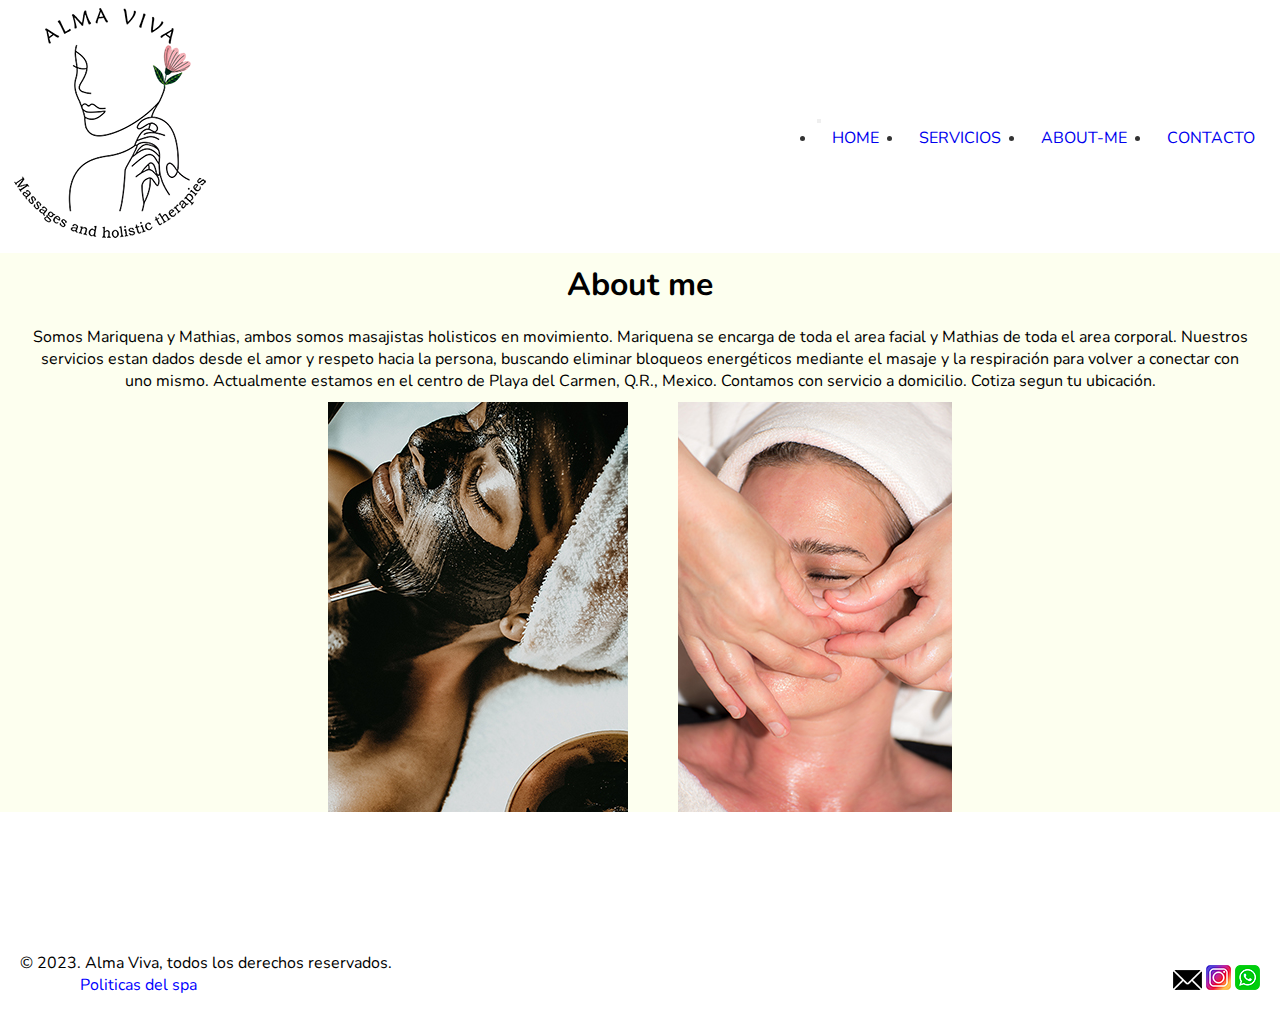
==== pages/about-me.html @ a7c30697 "proyecto final" ====
<!DOCTYPE html>
<html lang="en">
<head>
    <meta charset="UTF-8">
    <meta name="viewport" content="width=device-width, initial-scale=1.0">
    <title>Alma Viva | About-me</title>
    <meta name="description" content="Hola! Nos apasiona brindar un servicio desde el amor y cuidado a la persona. Ofrecemos masajes faciales, corporales con aroma terapia y mucho mas. Veni a relajarte estamos ubicados en el centro de Playa del Carmen, Q.R., Mx."> 
    <meta name="keywords" content="masajes, spa, masajes a parejas, masajes faciales, espalda, massages, masaje a cuatro manos, terapias holisticas, amor propio">
    <link rel="stylesheet" href="../scss/main.css">
    <link href="https://cdn.jsdelivr.net/npm/bootstrap@5.3.2/dist/css/bootstrap.min.css" rel="stylesheet" integrity="sha384-T3c6CoIi6uLrA9TneNEoa7RxnatzjcDSCmG1MXxSR1GAsXEV/Dwwykc2MPK8M2HN" crossorigin="anonymous">
    <link rel="icon" href="../img/logoWeb.png">
    <link rel="preconnect" href="https://fonts.googleapis.com">
    <link rel="preconnect" href="https://fonts.gstatic.com" crossorigin>
    <link href="https://fonts.googleapis.com/css2?family=Nunito:wght@300;600&display=swap" rel="stylesheet">
</head>

<body>
    <header class="header">

       <div id="Logo">
            <a href="../index.html">
                <img src="../img/logoWeb.png" alt="logoAlmaViva">
            </a>                    
        </div>

        <nav class="navbar navbar-expand-lg bg-body-tertiary">
            <div class="container-fluid">
            
              <button class="navbar-toggler" type="button" data-bs-toggle="collapse" data-bs-target="#navbarSupportedContent" aria-controls="navbarSupportedContent" aria-expanded="false" aria-label="Toggle navigation">
                <span class="navbar-toggler-icon"></span>
              </button>
              <div class="collapse navbar-collapse" id="navbarSupportedContent">
                <ul class="navbar-nav me-auto mb-2 mb-lg-0">
                    <li class="nav-item">
                        <a class="nav-link active" aria-current="page" href="../index.html">Home</a>
                    </li>
                  <li class="nav-item">
                    <a class="nav-link active" aria-current="page" href="./servicios.html">Servicios</a>
                  </li>
                  <li class="nav-item">
                    <a class="nav-link" href="./about-me.html">About-me</a>
                  </li>
                  <li class="nav-item">
                    <a class="nav-link" href="./contacto.html">Contacto</a>
                  </li>
                </ul>
              </div>
            </div>
          </nav>

    </header>

    <div class="conteiner">
      <main id="sobreMi">

        <div>
            <h1>About me</h1>
            <p>Somos Mariquena y Mathias, ambos somos masajistas holisticos en movimiento. Mariquena se encarga de toda el area facial y Mathias de toda el area corporal. Nuestros servicios estan dados desde el amor y respeto hacia la persona, buscando eliminar bloqueos energéticos mediante el masaje y la respiración para volver a conectar con uno mismo. Actualmente estamos en el centro de Playa del Carmen, Q.R., Mexico. Contamos con servicio a domicilio. Cotiza segun tu ubicación.</p>
        </div>

        <div class="fotosAbout">
          
        </div>

        <div class="fotosAbout">
            <img src="../img/spa-crema2.jpg" alt="rostroLimpieza">
            <img src="../img/masaje-facial2.jpg" alt="masajeFacial">
        </div>

      </main>
    </div>

    <footer id="footer">

        <div class="icoFooter">
            <a href="https://www.google.com/intl/es-419/gmail/about">
                <img src="../img/correo-electronico.png" alt="correoElectronico" >
            </a>
            <a href="https://www.instagram.com/almaviva.m">
                <img src="../img/Icono-ig.png" alt="IconoIg" >
            </a>
            <a href="https://www.whatsapp.com/?lang=es_LA">
                <img src="../img/Icono-Whatsapp.png" alt="IconoWhatsapp" >
            </a>
        </div>

        <div class="copy">
            <p>&copy; 2023. Alma Viva, todos los derechos reservados.</p>
            <a href="./politicas-term-cond.html" class="politicas">Politicas del spa</a>
        </div>

    </footer>

    <script src="https://cdn.jsdelivr.net/npm/bootstrap@5.3.2/dist/js/bootstrap.bundle.min.js" integrity="sha384-C6RzsynM9kWDrMNeT87bh95OGNyZPhcTNXj1NW7RuBCsyN/o0jlpcV8Qyq46cDfL" crossorigin="anonymous"></script>
    
</body>
</html>
---- scss/main.css ----
.header {
  padding: 5px 10px;
  display: flex;
  justify-content: space-between;
  align-items: center;
  flex-direction: row;
}

ul.navbar-nav.me-auto.mb-2.mb-lg-0 {
  display: flex;
  gap: 10px;
  text-transform: uppercase;
  color: #333;
}
ul.navbar-nav.me-auto.mb-2.mb-lg-0 li a {
  padding: 5px 15px;
  border-radius: 20px;
}
ul.navbar-nav.me-auto.mb-2.mb-lg-0 li a:hover {
  background-color: rgb(243, 253, 168);
}

@media (max-width: 570px) {
  .icoFooter {
    display: grid;
    grid-template-columns: 1fr 1fr 1fr;
  }
  .copy {
    font-size: 10px;
  }
}
@media (min-width: 768px) {
  main#Servicios {
    display: grid;
    grid-template-columns: 1fr 1fr;
  }
}
@media (max-width: 570px) {
  main#Servicios {
    display: grid;
    gap: 50px;
    grid-template-columns: 1fr;
  }
}
@media (max-width: 570px) {
  div.fotosAbout {
    display: flex;
    flex-direction: column;
  }
}
footer {
  display: flex;
  flex-direction: row-reverse;
  justify-content: space-between;
  align-items: flex-end;
  padding: 20px;
  bottom: -120px;
  position: relative;
}

a.politicas {
  margin-left: 60px;
  color: blue;
  text-decoration: none;
}

* {
  font-family: "Nunito", sans-serif;
  padding: 0%;
  margin: 0%;
  box-sizing: border-box;
}

#bienvenidos {
  text-align: center;
  position: relative;
  top: 40px;
}

article.centrarAlma {
  text-align: center;
  position: relative;
  top: 100px;
}
article.centrarAlma span {
  font-weight: 700;
  font-size: 18px;
}

ol#horarios li {
  list-style-type: none;
}

section#info {
  text-align: center;
  position: relative;
  bottom: -120px;
}

.button {
  background-color: rgb(211, 211, 211);
  border-radius: 20px;
  padding: 5px 15px;
  text-transform: uppercase;
  text-decoration: none;
  color: #333;
}

div.Reservaciones a {
  border-radius: 20px;
  padding: 5px 15px;
  text-decoration: none;
}
div.Reservaciones a:hover {
  background-color: rgb(243, 253, 168);
  border-radius: 30px;
  padding: 10px 20px;
}

main#sobreMi div h1 {
  text-align: center;
  padding: 10px;
}
main#sobreMi div p {
  text-align: center;
  padding: 10px;
}
main#sobreMi div.fotosAbout {
  display: flex;
  gap: 50px;
  justify-content: center;
  align-items: center;
}

main#Contacto h1 {
  text-align: center;
  padding: 10px;
}
main#Contacto p {
  text-align: center;
}

article.mapa p {
  text-align: center;
}

div.mapa {
  display: flex;
  justify-content: center;
}

main#politicas article h1 {
  text-align: center;
  padding: 20px;
}
main#politicas article p.politicas-parrafo {
  margin-left: 10px;
}

#tituloServicio {
  text-align: center;
}

a {
  text-decoration: none;
}

.conteiner {
  margin: auto;
  max-width: auto;
  padding: 0 20px;
  background-color: rgb(253, 255, 239);
}

select.formulario {
  display: flex;
  align-items: center;
}

.contactConteiner {
  max-width: 1170px;
  margin-left: auto;
  margin-right: auto;
  padding: 1em;
  background-color: #333333;
  color: white;
}

.contactAgrupador {
  box-shadow: 0 0 30px 0 rgba(255, 255, 255, 0.3);
}

.contactAgrupador {
  padding: 1em;
}

.contact-form {
  background-color: rgba(34, 34, 34, 0.1333333333);
}
.contact-form form {
  margin: 0;
  padding: 1em;
}
.contact-form form button {
  background-color: rgb(253, 255, 239);
  width: 100%;
  border: 0;
  text-transform: uppercase;
  padding: 1em;
  border-radius: 10px;
}
.contact-form form button:hover {
  background-color: rgb(243, 253, 168);
  color: #0b0b0b;
  outline: 0;
  transition: 4s ease-out;
}
.contact-form input {
  width: 100%;
  border: none;
  background: none;
  border-bottom: 1px solid #d63031;
  outline: none;
  color: white;
}
.contact-form textarea {
  width: 100%;
  border: none;
  background: none;
  border-bottom: 1px solid #d63031;
  outline: none;
  color: white;
}

.contactInfo {
  background-color: #0b0b0b;
}
.contactInfo h4 {
  text-align: center;
}
.contactInfo ul {
  list-style: none;
  padding: 0;
}
.contactInfo ul li {
  padding: 0.3em;
  text-align: center;
  margin: 0 0 1rem 0;
}/*# sourceMappingURL=main.css.map */
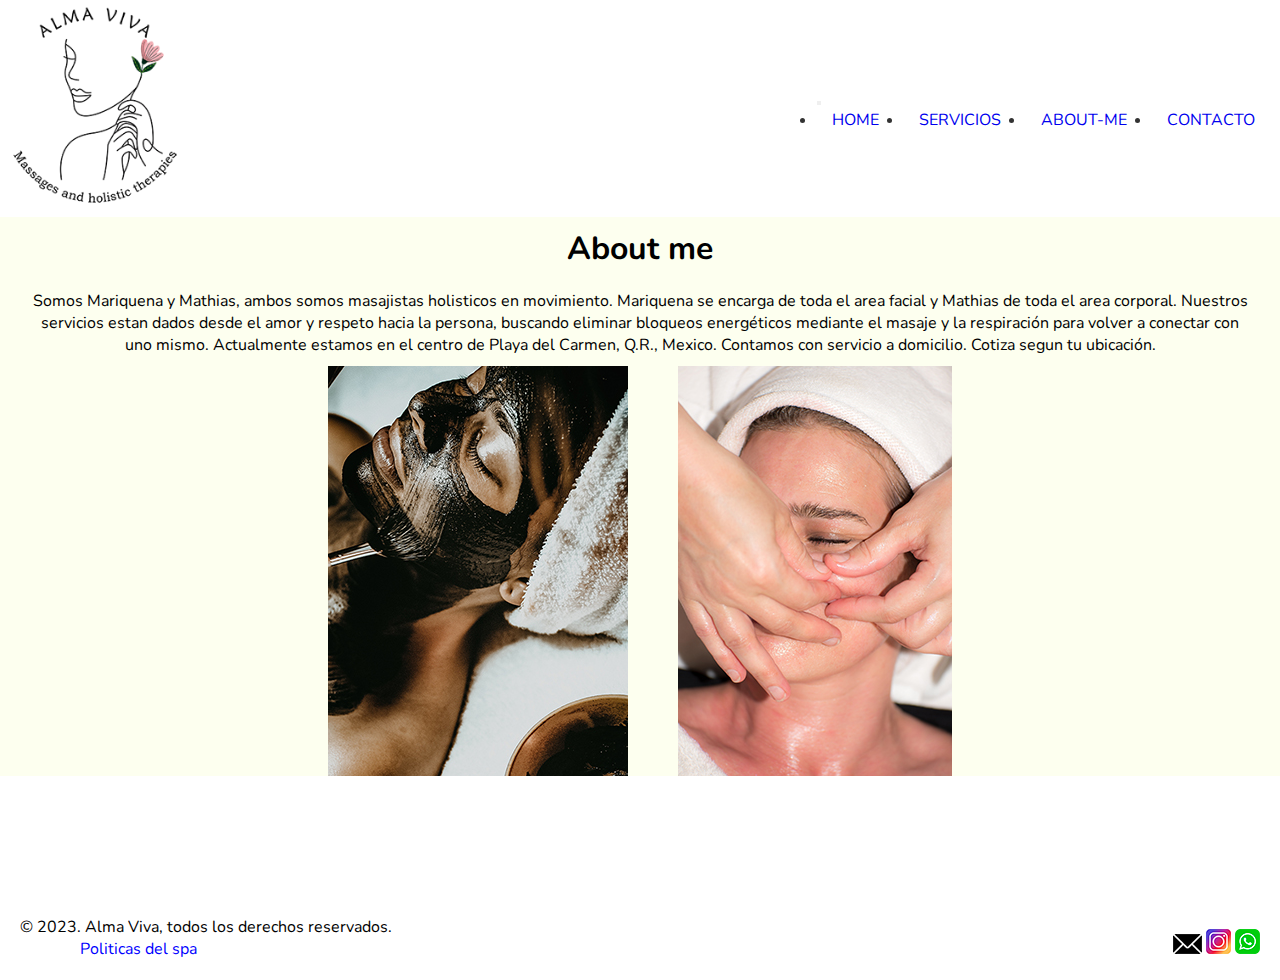
==== commit 4dd62254: "nuevos cambios" ====
--- a/pages/about-me.html
+++ b/pages/about-me.html
@@ -19,7 +19,7 @@
 
        <div id="Logo">
             <a href="../index.html">
-                <img src="../img/logoWeb.png" alt="logoAlmaViva">
+                <img src="../img/logoWeb.png" width="170px" height="auto" alt="logoAlmaViva">
             </a>                    
         </div>
 
